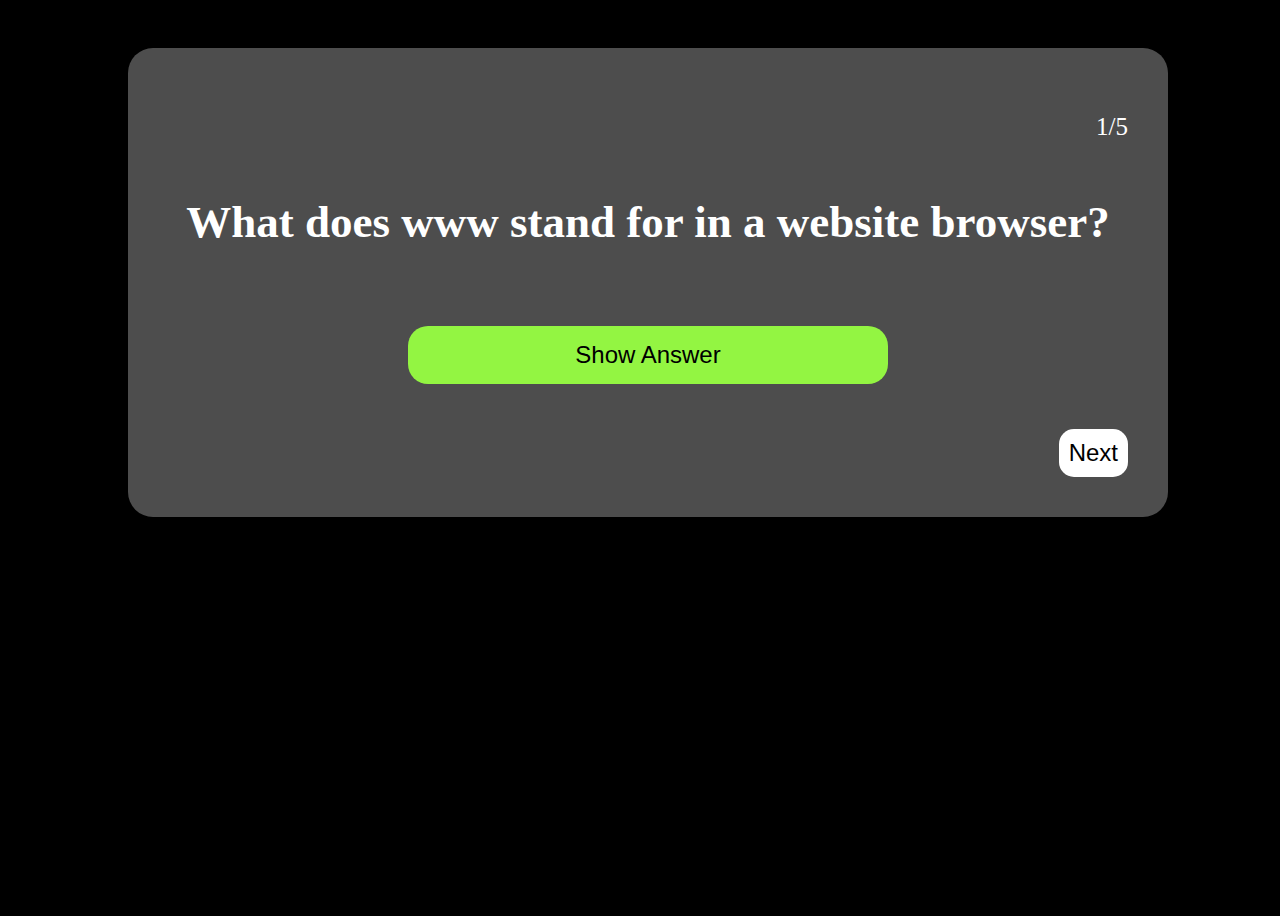
==== index.html @ 19f2e6fd "deploy" ====
<!DOCTYPE html>
<html>
  <head>
    <title>trivia</title>
  </head>

  <body>
    <link rel="stylesheet" href="index.css">

    <script>
    var questionNumber = 0;
    var questions = [
      {question: 'What does www stand for in a website browser?', answer: 'World Wide Web'},
      {question: 'How long is an Olympic swimming pool (in meters)?', answer: '50 meters'},
      {question: 'What is "cynophobia"?', answer: 'Fear of dogs'},
      {question: 'How many languages are written from right to left?', answer: '12'},
      {question: 'Who was the first woman to win a Nobel Prize (in 1903)?', answer: 'Marie Curie'}

    ]

    function next() {
      questionNumber += 1;
      document.getElementById("question").innerHTML = questions[questionNumber].question;
      document.getElementById("answer").innerHTML = '';
      document.getElementById("questionNumber").innerHTML = questionNumber+1;

    };
    function showAnswer() {
      document.getElementById("answer").innerHTML = questions[questionNumber].answer;
    };
    </script>

    <div class="container">
      <div class="card">
        <p class="questionNumber"><a id="questionNumber">1</a>/5</p>
        <h1 id="question">What does www stand for in a website browser?</h1>
        <p id="answer"></p>
        <button id="showAnswer" onclick="showAnswer()">Show Answer</button>
        <button id="next" onclick="next()">Next</button>
      </div>
    </div>
  </body>

</html>
---- index.css ----
body {
  height: 100vh;
  width: 100%;
  background-color: black;
}
.container {
  display: flex;
  flex-direction: column;
  align-items: center;
  justify-content: center;
  padding: 40px;
}
h1 {
  color: white;
  font-weight: 600;
  font-size: 45px;
  text-align: center;
}
p {
  color: white;
  text-align: center;
}
.qustion {
  font-weight: 600;
  font-size: 45px;
  margin-bottom: 45px;
  border-style: hidden;
  padding: 15px;
}
button {
  color: black;
  border-style: hidden;
  font-weight: 500;
  font-size: 24px;
}
#answer {
  font-weight: bold;
  font-size: 24px;
  border-bottom: 40px;
}
#showAnswer {
  padding: 15px;
  border-radius: 20px;
  width: 50%;
  background-color: #93f542;
}
#next {
  padding: 10px;
  border-radius: 15px;
  margin-top: 45px;
  margin-left: auto;
  background-color: white;
}
.questionNumber {
  margin-left: auto;
  font-size: 25px;
}
.card {
  padding: 40px;
  border-radius: 25px;
  display: flex;
  flex-direction: column;
  align-items: center;
  justify-content: center;
  background-color: #4d4d4d;
  width: 80%;
}
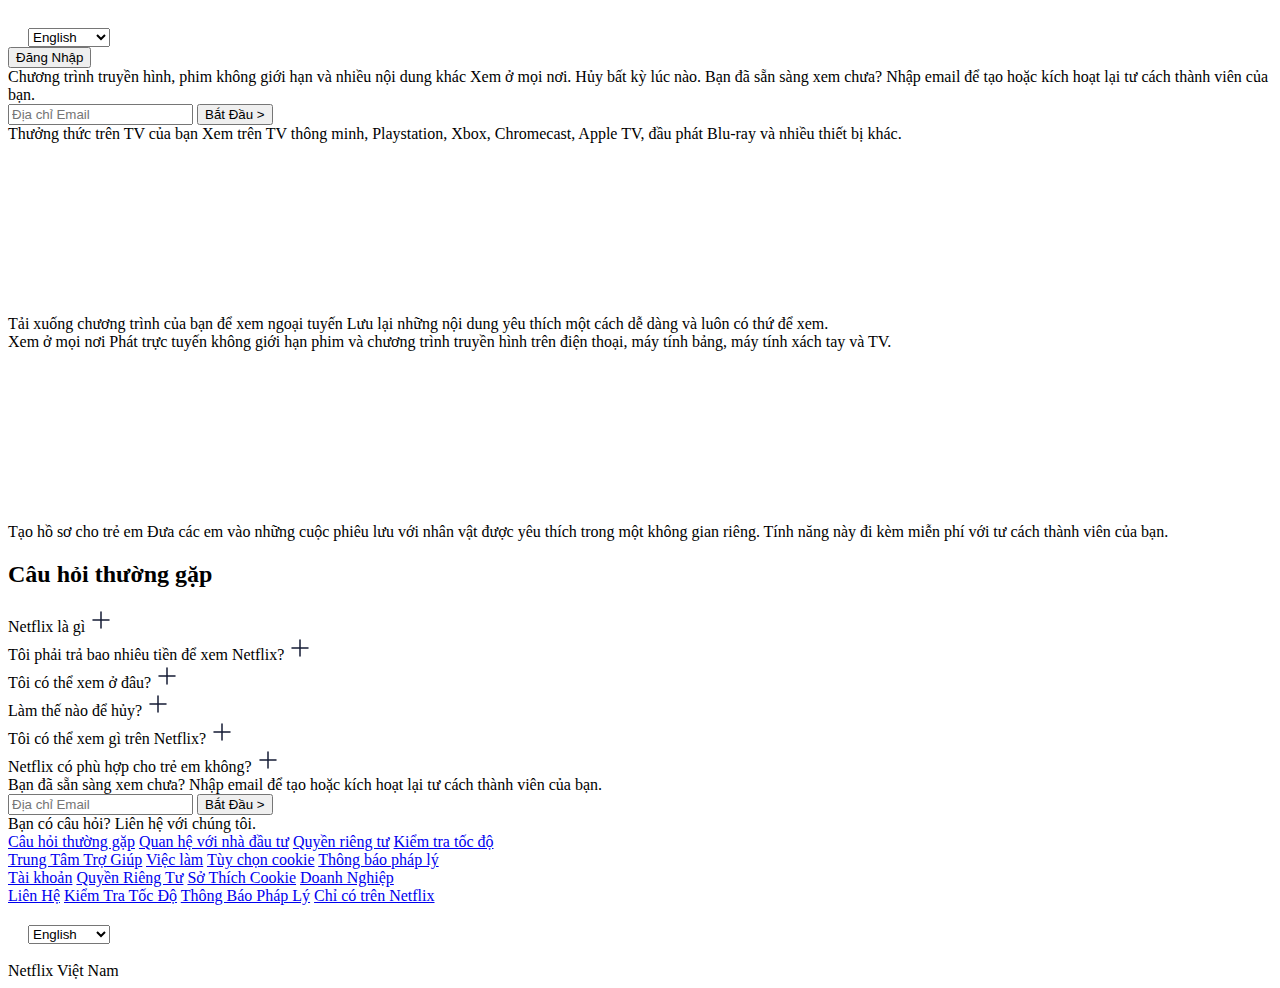
==== commit 694c880d: "again" ====
--- a/index.html
+++ b/index.html
@@ -1,44 +1,212 @@
 <!DOCTYPE html>
-<html>
-  <head>
-    <title>trivia</title>
-  </head>
-
-  <body>
-    <link rel="stylesheet" href="index.css">
-
-    <script>
-    var questionNumber = 0;
-    var questions = [
-      {question: 'What does www stand for in a website browser?', answer: 'World Wide Web'},
-      {question: 'How long is an Olympic swimming pool (in meters)?', answer: '50 meters'},
-      {question: 'What is "cynophobia"?', answer: 'Fear of dogs'},
-      {question: 'How many languages are written from right to left?', answer: '12'},
-      {question: 'Who was the first woman to win a Nobel Prize (in 1903)?', answer: 'Marie Curie'}
-
-    ]
-
-    function next() {
-      questionNumber += 1;
-      document.getElementById("question").innerHTML = questions[questionNumber].question;
-      document.getElementById("answer").innerHTML = '';
-      document.getElementById("questionNumber").innerHTML = questionNumber+1;
-
-    };
-    function showAnswer() {
-      document.getElementById("answer").innerHTML = questions[questionNumber].answer;
-    };
-    </script>
-
-    <div class="container">
-      <div class="card">
-        <p class="questionNumber"><a id="questionNumber">1</a>/5</p>
-        <h1 id="question">What does www stand for in a website browser?</h1>
-        <p id="answer"></p>
-        <button id="showAnswer" onclick="showAnswer()">Show Answer</button>
-        <button id="next" onclick="next()">Next</button>
-      </div>
+<html lang="vi">
+<head>
+    <meta charset="UTF-8">
+    <meta name="viewport" content="width=device-width, initial-scale=1.0">
+    <meta name="creator" content="Vishal Chaudhary">
+    <meta name="description" content="Trang chủ Netflix sử dụng chỉ HTML & CSS">
+    <title>Netflix</title>
+    <link rel="stylesheet" href="netflix.css">
+</head>
+<body>
+    <div class="main">
+
+        <nav>
+            <span><img width="53" src="https://www.freepnglogos.com/uploads/netflix-logo-0.png" alt=""></span>
+            <div class="login_box">
+                <div class="dropdown__container">
+                    <svg xmlns="http://www.w3.org/2000/svg" fill="none" width="16" color="white" height="16" viewBox="0 0 16 16" role="img" aria-hidden="true"><path fill-rule="evenodd" clip-rule="evenodd" d="M10.7668 5.33333L10.5038 5.99715L9.33974 8.9355L8.76866 10.377L7.33333 14H9.10751L9.83505 12.0326H13.4217L14.162 14H16L12.5665 5.33333H10.8278H10.7668ZM10.6186 9.93479L10.3839 10.5632H11.1036H12.8856L11.6348 7.2136L10.6186 9.93479ZM9.52722 4.84224C9.55393 4.77481 9.58574 4.71045 9.62211 4.64954H6.41909V2H4.926V4.64954H0.540802V5.99715H4.31466C3.35062 7.79015 1.75173 9.51463 0 10.4283C0.329184 10.7138 0.811203 11.2391 1.04633 11.5931C2.55118 10.6795 3.90318 9.22912 4.926 7.57316V12.6667H6.41909V7.51606C6.81951 8.15256 7.26748 8.76169 7.7521 9.32292L8.31996 7.88955C7.80191 7.29052 7.34631 6.64699 6.9834 5.99715H9.06968L9.52722 4.84224Z" fill="currentColor"></path></svg>
+                    <select
+                      name="languages"
+                      id="languagesSelect"
+                      class="language__drop__down"
+                    >
+                      <option value="english" selected style="color: white;">English</option>
+                      <option value="vi" style="color: white;">Tiếng Việt</option>
+                    </select>
+                  </div>
+                <button class="btn btn-red-sm">Đăng Nhập</button>
+            </div>
+        </nav>
+        <div class="box">
+        </div>
+        <div class="hero">
+            <span>
+                Chương trình truyền hình, phim không giới hạn và nhiều nội dung khác</span>
+            <span>Xem ở mọi nơi. Hủy bất kỳ lúc nào.</span>
+            <span>Bạn đã sẵn sàng xem chưa? Nhập email để tạo hoặc kích hoạt lại tư cách thành viên của bạn.</span>
+            <div class="hero-buttons">
+                <input type="text" placeholder="Địa chỉ Email">
+                <button class="btn btn-red">Bắt Đầu &gt;</button>
+            </div>
+        </div>
+
+        <div class="separation"></div>
+
     </div>
-  </body>
-
+
+    <section class="first">
+        <div>
+            <span>Thưởng thức trên TV của bạn</span>
+            <span>Xem trên TV thông minh, Playstation, Xbox, Chromecast, Apple TV, đầu phát Blu-ray và nhiều thiết bị khác.</span>
+        </div>
+
+        <div class="secImg">
+            <img src="https://assets.nflxext.com/ffe/siteui/acquisition/ourStory/fuji/desktop/tv.png" alt="">
+            <video src="https://assets.nflxext.com/ffe/siteui/acquisition/ourStory/fuji/desktop/video-tv-in-0819.m4v"
+                autoplay loop muted></video>
+        </div>
+    </section>
+    <div class="separation"></div>
+
+    <section class="first second">
+
+        <div class="secImg">
+            <img src="https://assets.nflxext.com/ffe/siteui/acquisition/ourStory/fuji/desktop/mobile-0819.jpg" alt="">
+
+        </div>
+        <div>
+            <span>Tải xuống chương trình của bạn để xem ngoại tuyến</span>
+            <span>Lưu lại những nội dung yêu thích một cách dễ dàng và luôn có thứ để xem.</span>
+        </div>
+    </section>
+
+    <div class="separation"></div>
+    <section class="first third">
+        <div>
+            <span>Xem ở mọi nơi</span>
+            <span>Phát trực tuyến không giới hạn phim và chương trình truyền hình trên điện thoại, máy tính bảng, máy tính xách tay và TV.</span>
+        </div>
+
+        <div class="secImg">
+            <img src="https://assets.nflxext.com/ffe/siteui/acquisition/ourStory/fuji/desktop/tv.png" alt="">
+            <video src="https://assets.nflxext.com/ffe/siteui/acquisition/ourStory/fuji/desktop/video-devices-in.m4v"
+                autoplay loop muted></video>
+        </div>
+    </section>
+    <div class="separation"></div>
+
+
+    <section class="first second">
+
+        <div class="secImg">
+            <img src="https://occ-0-2849-3646.1.nflxso.net/dnm/api/v6/19OhWN2dO19C9txTON9tvTFtefw/AAAABVr8nYuAg0xDpXDv0VI9HUoH7r2aGp4TKRCsKNQrMwxzTtr-NlwOHeS8bCI2oeZddmu3nMYr3j9MjYhHyjBASb1FaOGYZNYvPBCL.png?r=54d"
+                alt="">
+
+        </div>
+        <div>
+            <span>Tạo hồ sơ cho trẻ em</span>
+            <span>Đưa các em vào những cuộc phiêu lưu với nhân vật được yêu thích trong một không gian riêng. Tính năng này đi kèm miễn phí với tư cách thành viên của bạn.</span>
+        </div>
+    </section>
+
+    <div class="separation"></div>
+
+    <section class="faq">
+        <h2>Câu hỏi thường gặp</h2>
+        <div class="faqbox">
+            <span>Netflix là gì</span>
+            <svg width="24" height="24" viewBox="0 0 24 24" fill="white" xmlns="http://www.w3.org/2000/svg">
+                <path d="M12 4V20" stroke="#141B34" stroke-width="1.5" stroke-linecap="round" stroke-linejoin="round" />
+                <path d="M4 12H20" stroke="#141B34" stroke-width="1.5" stroke-linecap="round" stroke-linejoin="round" />
+            </svg>
+        </div>
+        <div class="faqbox">
+            <span>Tôi phải trả bao nhiêu tiền để xem Netflix?</span>
+            <svg width="24" height="24" viewBox="0 0 24 24" fill="white" xmlns="http://www.w3.org/2000/svg">
+                <path d="M12 4V20" stroke="#141B34" stroke-width="1.5" stroke-linecap="round" stroke-linejoin="round" />
+                <path d="M4 12H20" stroke="#141B34" stroke-width="1.5" stroke-linecap="round" stroke-linejoin="round" />
+            </svg>
+        </div>
+        <div class="faqbox">
+            <span>Tôi có thể xem ở đâu?</span>
+            <svg width="24" height="24" viewBox="0 0 24 24" fill="white" xmlns="http://www.w3.org/2000/svg">
+                <path d="M12 4V20" stroke="#141B34" stroke-width="1.5" stroke-linecap="round" stroke-linejoin="round" />
+                <path d="M4 12H20" stroke="#141B34" stroke-width="1.5" stroke-linecap="round" stroke-linejoin="round" />
+            </svg>
+        </div>
+        <div class="faqbox">
+            <span>Làm thế nào để hủy?</span>
+            <svg width="24" height="24" viewBox="0 0 24 24" fill="white" xmlns="http://www.w3.org/2000/svg">
+                <path d="M12 4V20" stroke="#141B34" stroke-width="1.5" stroke-linecap="round" stroke-linejoin="round" />
+                <path d="M4 12H20" stroke="#141B34" stroke-width="1.5" stroke-linecap="round" stroke-linejoin="round" />
+            </svg>
+        </div>
+        <div class="faqbox">
+            <span>Tôi có thể xem gì trên Netflix?</span>
+            <svg width="24" height="24" viewBox="0 0 24 24" fill="white" xmlns="http://www.w3.org/2000/svg">
+                <path d="M12 4V20" stroke="#141B34" stroke-width="1.5" stroke-linecap="round" stroke-linejoin="round" />
+                <path d="M4 12H20" stroke="#141B34" stroke-width="1.5" stroke-linecap="round" stroke-linejoin="round" />
+            </svg>
+        </div>
+        <div class="faqbox">
+            <span>Netflix có phù hợp cho trẻ em không?</span>
+            <svg width="24" height="24" viewBox="0 0 24 24" fill="white" xmlns="http://www.w3.org/2000/svg">
+                <path d="M12 4V20" stroke="#141B34" stroke-width="1.5" stroke-linecap="round" stroke-linejoin="round" />
+                <path d="M4 12H20" stroke="#141B34" stroke-width="1.5" stroke-linecap="round" stroke-linejoin="round" />
+            </svg>
+        </div>
+        <div class="hero">
+            <span></span>
+            <span></span>
+            <span>Bạn đã sẵn sàng xem chưa? Nhập email để tạo hoặc kích hoạt lại tư cách thành viên của bạn.</span>
+            <div class="hero-buttons">
+                <input type="text" placeholder="Địa chỉ Email">
+                <button class="btn btn-red">Bắt Đầu &gt;</button>
+            </div>
+        </div>
+        
+    </section>
+    <div class="separation"></div>
+    
+    <footer>
+        <div class="questions">
+            Bạn có câu hỏi? Liên hệ với chúng tôi.
+        </div>
+        <div class="footer">
+            <div class="footer-item"> 
+                <a href="faq">Câu hỏi thường gặp</a>
+                <a href="faq">Quan hệ với nhà đầu tư</a>
+                <a href="faq">Quyền riêng tư</a>
+                <a href="faq">Kiểm tra tốc độ</a>
+               
+            </div>
+
+            <div class="footer-item"> 
+                <a href="faq">Trung Tâm Trợ Giúp</a>
+                <a href="faq">Việc làm</a>
+                <a href="faq">Tùy chọn cookie</a>
+                <a href="faq">Thông báo pháp lý</a>
+            </div>
+            <div class="footer-item">
+                <a href="faq">
+                    Tài khoản</a>
+                <a href="faq">Quyền Riêng Tư</a>
+                <a href="faq">Sở Thích Cookie</a> 
+                <a href="faq">Doanh Nghiệp</a>
+            </div>
+
+            <div class="footer-item">
+                <a href="faq">Liên Hệ</a>
+                <a href="faq">Kiểm Tra Tốc Độ</a> 
+                <a href="faq">Thông Báo Pháp Lý</a> 
+                <a href="faq">Chỉ có trên Netflix</a>
+            </div>
+        </div>
+        <br>
+        <div class="dropdown__container">
+            <svg xmlns="http://www.w3.org/2000/svg" fill="none" width="16" color="white" height="16" viewBox="0 0 16 16" role="img" aria-hidden="true"><path fill-rule="evenodd" clip-rule="evenodd" d="M10.7668 5.33333L10.5038 5.99715L9.33974 8.9355L8.76866 10.377L7.33333 14H9.10751L9.83505 12.0326H13.4217L14.162 14H16L12.5665 5.33333H10.8278H10.7668ZM10.6186 9.93479L10.3839 10.5632H11.1036H12.8856L11.6348 7.2136L10.6186 9.93479ZM9.52722 4.84224C9.55393 4.77481 9.58574 4.71045 9.62211 4.64954H6.41909V2H4.926V4.64954H0.540802V5.99715H4.31466C3.35062 7.79015 1.75173 9.51463 0 10.4283C0.329184 10.7138 0.811203 11.2391 1.04633 11.5931C2.55118 10.6795 3.90318 9.22912 4.926 7.57316V12.6667H6.41909V7.51606C6.81951 8.15256 7.26748 8.76169 7.7521 9.32292L8.31996 7.88955C7.80191 7.29052 7.34631 6.64699 6.9834 5.99715H9.06968L9.52722 4.84224Z" fill="currentColor"></path></svg>
+            <select
+              name="languages"
+              id="languagesSelect"
+              class="language__drop__down"
+            >
+              <option value="english" selected style="color: white;">English</option>
+              <option value="vi" style="color: white;">Tiếng Việt</option>
+            </select>
+          </div>
+          <br>
+        <span>Netflix Việt Nam</span>
+    </footer>
+</body>
 </html>
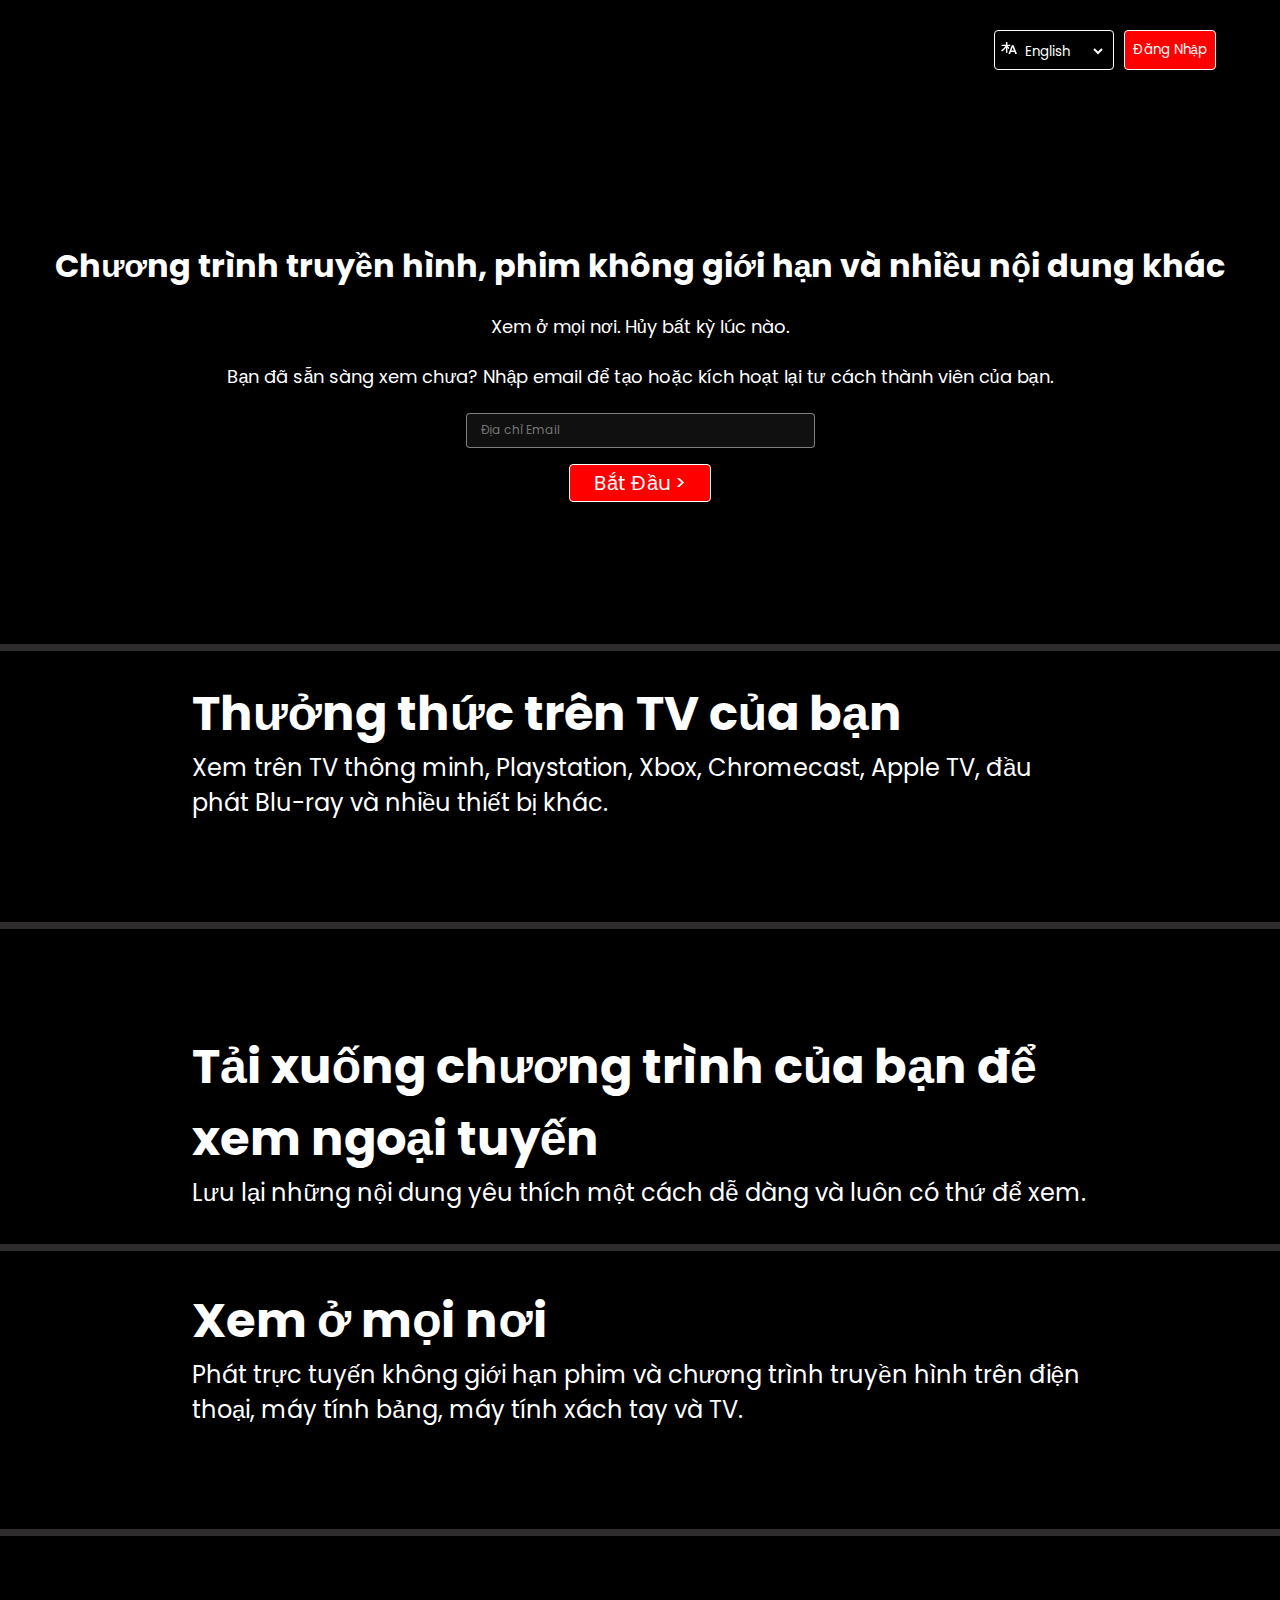
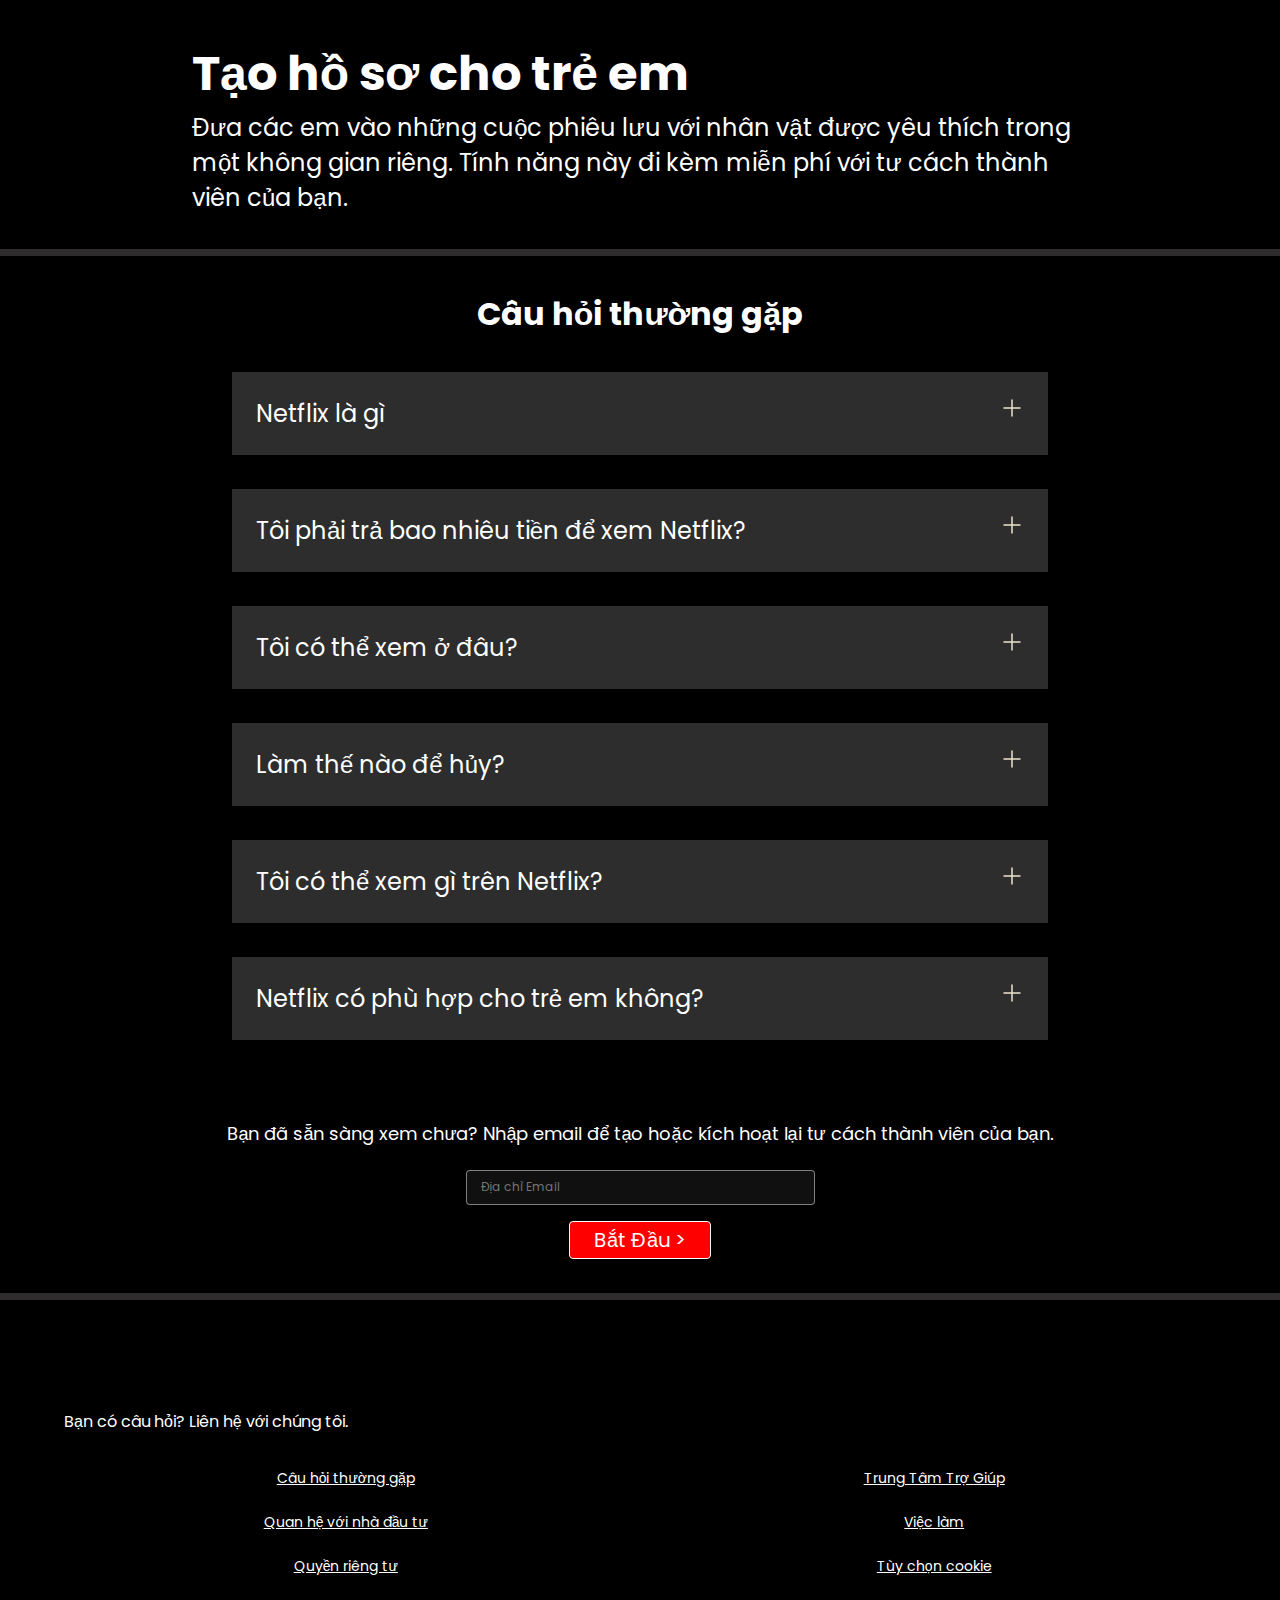
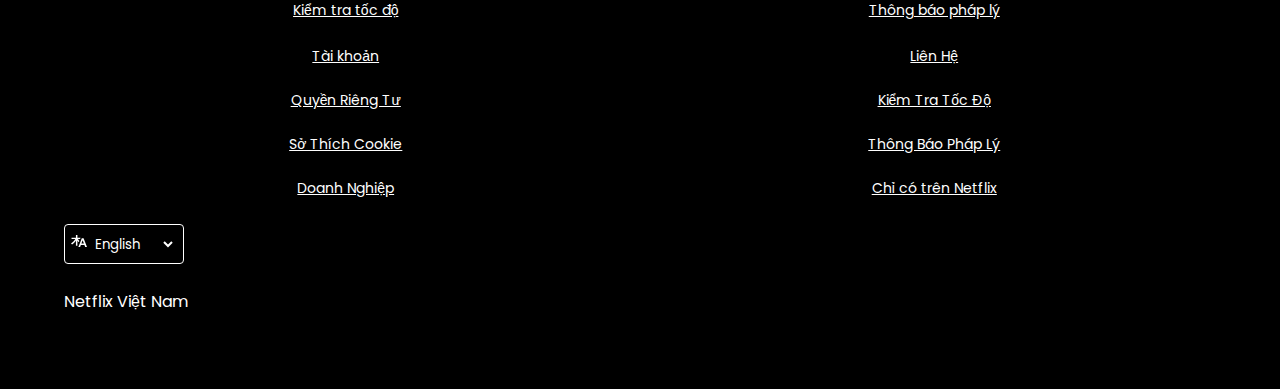
==== commit 847e0077: "again" ====
--- a/index.html
+++ b/index.html
@@ -6,7 +6,7 @@
     <meta name="creator" content="Vishal Chaudhary">
     <meta name="description" content="Trang chủ Netflix sử dụng chỉ HTML & CSS">
     <title>Netflix</title>
-    <link rel="stylesheet" href="netflix.css">
+    <link rel="stylesheet" href="index.css">
 </head>
 <body>
     <div class="main">
--- a/index.css
+++ b/index.css
@@ -0,0 +1,344 @@
+@import url('https://fonts.googleapis.com/css2?family=Martel+Sans:wght@600&family=Poppins:wght@300;400;700&display=swap');
+
+* {
+  padding: 0;
+  margin: 0;
+  font-family: 'Poppins', sans-serif;
+}
+
+body {
+  background-color: black;
+}
+
+.main {
+  background-image: url("https://user-images.githubusercontent.com/33485020/108069438-5ee79d80-7089-11eb-8264-08fdda7e0d11.jpg");
+  background-position: center center;
+  background-size: max(1200px, 100vw);
+  background-repeat: no-repeat;
+  height: 644px;
+  position: relative;
+}
+
+.main .box {
+  height: 644px;
+  width: 100%;
+  opacity: 0.69;
+  position: absolute;
+  top: 0;
+  background-color: black;
+}
+
+nav {
+  max-width: 60vw;
+  justify-content: space-between;
+  margin: auto;
+  display: flex;
+  align-items: center;
+  height: 100px;
+}
+
+nav img {
+  color: red;
+  width: 130px;
+  position: relative;
+  z-index: 10;
+}
+
+nav button {
+  position: relative;
+  z-index: 10;
+}
+
+.login_box {
+  display: flex;
+  gap: 10px;
+  z-index: 100;
+}
+
+.language__drop__down {
+  background: transparent;
+  border: none;
+  color: white;
+}
+
+.language__drop__down:focus {
+  outline: none;
+}
+
+.language__drop__down option {
+  background-color: black;
+}
+
+.dropdown__container {
+  border: 1px solid white;
+  padding: 0.4rem;
+  border-radius: 4px;
+  background: rgba(0, 0, 0, 0.4);
+  width: fit-content;
+}
+
+
+.hero {
+  font-family: 'Martel Sans', sans-serif;
+  height: calc(100% - 100px);
+  display: flex;
+  align-items: center;
+  justify-content: center;
+  flex-direction: column;
+  color: white;
+  position: relative;
+  gap: 23px;
+  padding: 0 30px;
+}
+
+.hero> :nth-child(1) {
+  font-family: 'Poppins', sans-serif;
+  font-weight: bolder;
+  font-size: 48px;
+  text-align: center;
+}
+
+.hero> :nth-child(2) {
+  font-weight: 400;
+  font-size: 24px;
+  text-align: center;
+}
+
+.hero> :nth-child(3) {
+  font-weight: 400;
+  font-size: 20px;
+  text-align: center;
+}
+
+.separation {
+  height: 7px;
+  background-color: rgb(46, 44, 44);
+  position: relative;
+  z-index: 20;
+}
+
+.btn {
+  padding: 3px 8px;
+  font-weight: 400;
+  color: white;
+  background-color: rgba(248, 243, 243, 0.021);
+  border-radius: 4px;
+  border: 1px solid white;
+  cursor: pointer;
+
+}
+
+.btn-red {
+  background-color: red;
+  color: white;
+  padding: 3px 24px;
+  font-size: 20px;
+  border-radius: 4px;
+  font-weight: 400;
+}
+
+.btn-red-sm {
+  background-color: red;
+  color: white;
+}
+
+.hero-buttons {
+  display: flex;
+  align-items: center;
+  justify-content: center;
+  gap: 16px;
+}
+
+.main input {
+  padding: 7px 101px 8px 14px;
+  color: white;
+  font-size: 12px;
+  border-radius: 4px;
+  background-color: rgba(23, 23, 23, 0.7);
+  border: 1px solid rgba(246, 238, 238, 0.5);
+}
+
+.first {
+  display: flex;
+  justify-content: center;
+  max-width: 70vw;
+  margin: auto;
+  color: white;
+  justify-content: center;
+  align-items: center;
+}
+
+
+
+.secImg {
+  position: relative;
+}
+
+.secImg img {
+  width: 555px;
+  position: relative;
+  z-index: 10;
+}
+
+.secImg video {
+  position: absolute;
+  top: 51px;
+  right: 0;
+  width: 555px;
+}
+
+section.first>div {
+  display: flex;
+  flex-direction: column;
+  padding: 34px 0;
+}
+
+section.first>div :nth-child(1) {
+  font-size: 48px;
+  font-weight: bolder;
+}
+
+
+section.first>div :nth-child(2) {
+  font-size: 24px;
+
+}
+
+.faq input {
+  padding: 7px 101px 8px 14px;
+  color: white;
+  font-size: 12px;
+  border-radius: 4px;
+  background-color: rgba(23, 23, 23, 0.7);
+  border: 1px solid rgba(246, 238, 238, 0.5);
+}
+
+.faq h2 {
+  text-align: center;
+  font-size: 48px;
+}
+
+.faq {
+  background: black;
+  color: white;
+  padding: 34px;
+}
+
+.faqbox:hover {
+  background-color: #414141;
+  color: white;
+}
+
+.faqbox svg {
+  filter: invert(1);
+}
+
+.faqbox {
+  transition: all 1s ease-out;
+  font-size: 24px;
+  display: flex;
+  justify-content: space-between;
+  background-color: #2d2d2d;
+  padding: 24px;
+  max-width: 60vw;
+  margin: 34px auto;
+  cursor: pointer;
+}
+
+footer {
+  color: white;
+  max-width: 60vw;
+  margin: auto;
+  padding: 60px;
+}
+
+footer .questions {
+  padding: 34px 0;
+}
+
+
+.footer {
+  display: grid;
+  grid-template-columns: 1fr 1fr 1fr 1fr;
+  color: white;
+}
+
+
+
+@media screen and (max-width: 1300px) {
+
+  nav {
+    max-width: 90vw;
+  }
+
+  .first {
+    flex-wrap: wrap;
+  }
+
+  .secImg img {
+    width: 305px;
+  }
+
+  .secImg video {
+    width: 305px;
+  }
+
+  .hero> :nth-child(1) {
+    font-size: 32px;
+  }
+
+  .hero> :nth-child(2) {
+    font-size: 18px;
+  }
+
+  .hero> :nth-child(3) {
+    font-size: 18px;
+  }
+
+  .hero-buttons {
+    display: flex;
+    flex-direction: column;
+    align-items: center;
+    justify-content: center;
+    gap: 16px;
+  }
+
+  .faq h2 {
+    text-align: center;
+    font-size: 32px;
+  }
+
+  footer {
+    max-width: 90vw;
+    padding: 75px 0;
+  }
+
+  .footer-item {
+    align-items: center;
+  }
+
+
+}
+
+
+
+@media screen and (max-width: 1300px) {
+
+  .footer {
+    display: grid;
+    grid-template-columns: 1fr 1fr;
+    gap: 25px;
+  }
+}
+
+
+.footer a {
+  font-size: 14px;
+  color: white;
+}
+
+.footer-item {
+  display: flex;
+  flex-direction: column;
+  gap: 23px;
+}